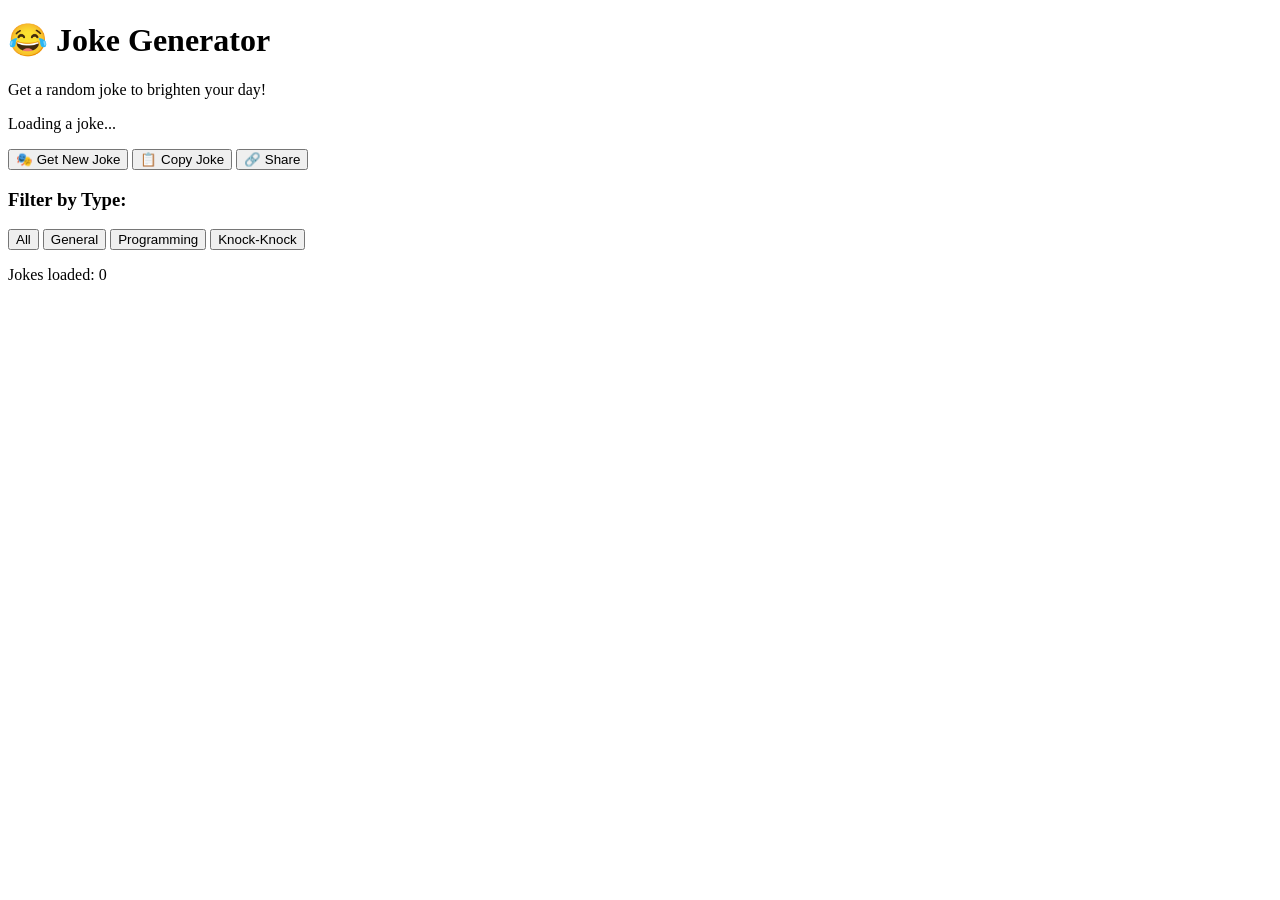
==== joke-generator.html @ 8b21f934 "Create HTML structure for joke generator" ====
<!DOCTYPE html>
<html lang="en">
<head>
    <meta charset="UTF-8">
    <meta name="viewport" content="width=device-width, initial-scale=1.0">
    <title>Random Joke Generator</title>
    <link rel="stylesheet" href="joke-styles.css">
</head>
<body>
    <div class="container">
        <div class="joke-card">
            <div class="joke-header">
                <h1>😂 Joke Generator</h1>
                <p>Get a random joke to brighten your day!</p>
            </div>

            <div class="joke-content" id="jokeContent">
                <p class="loading">Loading a joke...</p>
            </div>

            <div class="joke-type" id="jokeType">
                <!-- Joke type badge will appear here -->
            </div>

            <div class="button-group">
                <button class="btn btn-primary" id="getJokeBtn">
                    <span class="btn-icon">🎭</span>
                    Get New Joke
                </button>
                <button class="btn btn-secondary" id="copyJokeBtn">
                    <span class="btn-icon">📋</span>
                    Copy Joke
                </button>
                <button class="btn btn-secondary" id="shareJokeBtn">
                    <span class="btn-icon">🔗</span>
                    Share
                </button>
            </div>

            <div class="joke-filters">
                <h3>Filter by Type:</h3>
                <div class="filter-buttons">
                    <button class="filter-btn active" data-type="all">All</button>
                    <button class="filter-btn" data-type="general">General</button>
                    <button class="filter-btn" data-type="programming">Programming</button>
                    <button class="filter-btn" data-type="knock-knock">Knock-Knock</button>
                </div>
            </div>

            <div class="stats">
                <p>Jokes loaded: <span id="jokeCount">0</span></p>
            </div>

            <div class="notification" id="notification"></div>
        </div>
    </div>

    <script src="joke-script.js"></script>
</body>
</html>
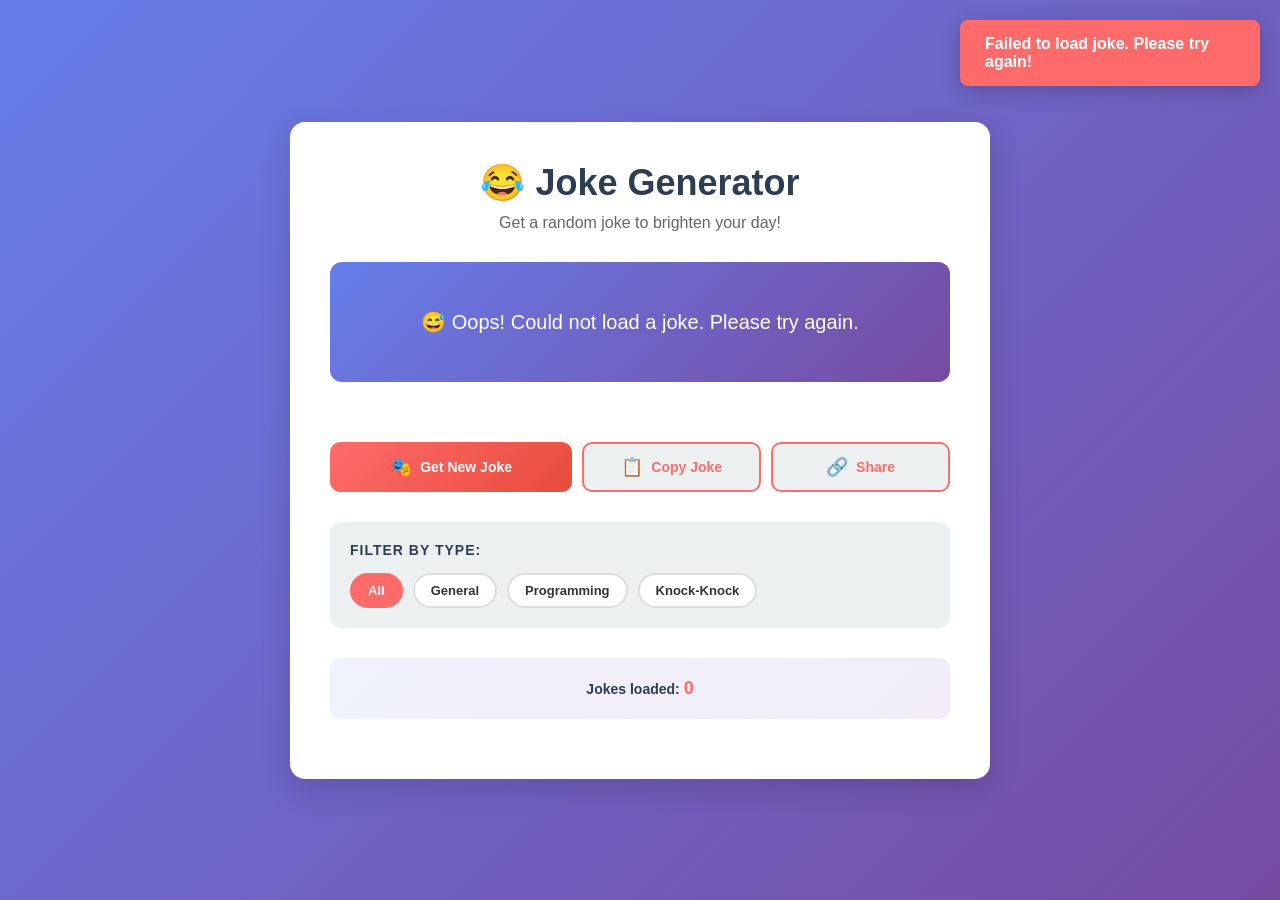
==== commit 715a2f6f: "Create random joke generator app with HTML, CSS, and JavaScript" ====
--- a/joke-generator.html
+++ b/joke-generator.html
@@ -57,4 +57,4 @@
 
     <script src="joke-script.js"></script>
 </body>
-</html>
+</html>
--- a/joke-styles.css
+++ b/joke-styles.css
@@ -0,0 +1,455 @@
+/* Global Styles */
+* {
+    margin: 0;
+    padding: 0;
+    box-sizing: border-box;
+}
+
+:root {
+    --primary-color: #FF6B6B;
+    --secondary-color: #4ECDC4;
+    --dark-color: #2c3e50;
+    --light-color: #ecf0f1;
+    --text-color: #333;
+    --success-color: #51CF66;
+    --warning-color: #FFD93D;
+    --border-radius: 15px;
+    --box-shadow: 0 10px 30px rgba(0, 0, 0, 0.15);
+}
+
+body {
+    font-family: 'Segoe UI', Tahoma, Geneva, Verdana, sans-serif;
+    background: linear-gradient(135deg, #667eea 0%, #764ba2 100%);
+    min-height: 100vh;
+    display: flex;
+    justify-content: center;
+    align-items: center;
+    padding: 20px;
+    color: var(--text-color);
+}
+
+.container {
+    width: 100%;
+    max-width: 700px;
+}
+
+/* Main Card */
+.joke-card {
+    background: white;
+    border-radius: var(--border-radius);
+    box-shadow: var(--box-shadow);
+    padding: 40px;
+    animation: slideUp 0.6s ease-out;
+}
+
+/* Animations */
+@keyframes slideUp {
+    from {
+        opacity: 0;
+        transform: translateY(30px);
+    }
+    to {
+        opacity: 1;
+        transform: translateY(0);
+    }
+}
+
+@keyframes fadeIn {
+    from {
+        opacity: 0;
+    }
+    to {
+        opacity: 1;
+    }
+}
+
+@keyframes pulse {
+    0%, 100% {
+        opacity: 1;
+    }
+    50% {
+        opacity: 0.7;
+    }
+}
+
+@keyframes shake {
+    0%, 100% {
+        transform: translateX(0);
+    }
+    10%, 30%, 50%, 70%, 90% {
+        transform: translateX(-5px);
+    }
+    20%, 40%, 60%, 80% {
+        transform: translateX(5px);
+    }
+}
+
+@keyframes bounce {
+    0%, 100% {
+        transform: translateY(0);
+    }
+    50% {
+        transform: translateY(-10px);
+    }
+}
+
+@keyframes slideDown {
+    from {
+        opacity: 0;
+        transform: translateY(-20px);
+    }
+    to {
+        opacity: 1;
+        transform: translateY(0);
+    }
+}
+
+@keyframes float {
+    0%, 100% {
+        transform: translateY(0px);
+    }
+    50% {
+        transform: translateY(-10px);
+    }
+}
+
+/* Header */
+.joke-header {
+    text-align: center;
+    margin-bottom: 30px;
+    animation: slideDown 0.8s ease-out;
+}
+
+.joke-header h1 {
+    font-size: 36px;
+    color: var(--dark-color);
+    margin-bottom: 10px;
+    animation: float 3s ease-in-out infinite;
+}
+
+.joke-header p {
+    font-size: 16px;
+    color: #666;
+    font-weight: 500;
+}
+
+/* Joke Content */
+.joke-content {
+    background: linear-gradient(135deg, #667eea 0%, #764ba2 100%);
+    padding: 30px;
+    border-radius: 12px;
+    margin: 30px 0;
+    min-height: 120px;
+    display: flex;
+    align-items: center;
+    justify-content: center;
+    text-align: center;
+    animation: fadeIn 0.8s ease-out;
+}
+
+.joke-content p {
+    color: white;
+    font-size: 20px;
+    line-height: 1.6;
+    font-weight: 500;
+    animation: fadeIn 0.6s ease-out;
+}
+
+.loading {
+    animation: pulse 1.5s ease-in-out infinite !important;
+}
+
+.joke-setup {
+    margin-bottom: 15px;
+    font-weight: 600;
+}
+
+.joke-delivery {
+    margin-top: 15px;
+    font-size: 18px;
+    opacity: 0.95;
+    animation: slideDown 0.4s ease-out 0.3s both;
+}
+
+/* Joke Type Badge */
+.joke-type {
+    display: flex;
+    justify-content: center;
+    margin: 20px 0;
+}
+
+.badge {
+    display: inline-block;
+    background: var(--primary-color);
+    color: white;
+    padding: 8px 16px;
+    border-radius: 20px;
+    font-size: 12px;
+    font-weight: 700;
+    text-transform: uppercase;
+    letter-spacing: 1px;
+    animation: slideDown 0.6s ease-out;
+}
+
+.badge.general {
+    background: var(--secondary-color);
+}
+
+.badge.programming {
+    background: #FFB84D;
+}
+
+.badge.knock-knock {
+    background: #A569BD;
+}
+
+/* Button Group */
+.button-group {
+    display: flex;
+    gap: 10px;
+    margin: 30px 0;
+    flex-wrap: wrap;
+    animation: slideUp 0.8s ease-out 0.2s both;
+}
+
+.btn {
+    flex: 1;
+    min-width: 140px;
+    padding: 12px 20px;
+    border: none;
+    border-radius: 10px;
+    font-size: 14px;
+    font-weight: 600;
+    cursor: pointer;
+    transition: all 0.3s ease;
+    display: flex;
+    align-items: center;
+    justify-content: center;
+    gap: 8px;
+    position: relative;
+    overflow: hidden;
+}
+
+.btn-icon {
+    font-size: 18px;
+    animation: bounce 2s ease-in-out infinite;
+}
+
+.btn-primary {
+    background: linear-gradient(135deg, var(--primary-color) 0%, #e74c3c 100%);
+    color: white;
+    flex: 1.5;
+}
+
+.btn-primary:hover {
+    transform: translateY(-3px);
+    box-shadow: 0 10px 25px rgba(255, 107, 107, 0.3);
+}
+
+.btn-primary:active {
+    transform: translateY(-1px);
+}
+
+.btn-primary:disabled {
+    opacity: 0.6;
+    cursor: not-allowed;
+    animation: pulse 1s ease-in-out infinite;
+}
+
+.btn-secondary {
+    background: var(--light-color);
+    color: var(--primary-color);
+    border: 2px solid var(--primary-color);
+}
+
+.btn-secondary:hover {
+    background: var(--primary-color);
+    color: white;
+    transform: translateY(-3px);
+    box-shadow: 0 10px 25px rgba(255, 107, 107, 0.2);
+}
+
+.btn-secondary:active {
+    transform: translateY(-1px);
+}
+
+/* Filters */
+.joke-filters {
+    background: var(--light-color);
+    padding: 20px;
+    border-radius: 12px;
+    margin: 30px 0;
+    animation: slideUp 0.8s ease-out 0.4s both;
+}
+
+.joke-filters h3 {
+    font-size: 14px;
+    font-weight: 700;
+    color: var(--dark-color);
+    margin-bottom: 15px;
+    text-transform: uppercase;
+    letter-spacing: 1px;
+}
+
+.filter-buttons {
+    display: flex;
+    gap: 10px;
+    flex-wrap: wrap;
+}
+
+.filter-btn {
+    padding: 8px 16px;
+    border: 2px solid #ddd;
+    background: white;
+    border-radius: 20px;
+    cursor: pointer;
+    font-size: 13px;
+    font-weight: 600;
+    transition: all 0.3s ease;
+    color: var(--text-color);
+}
+
+.filter-btn:hover {
+    border-color: var(--primary-color);
+    color: var(--primary-color);
+}
+
+.filter-btn.active {
+    background: var(--primary-color);
+    color: white;
+    border-color: var(--primary-color);
+    animation: pulse 0.6s ease-out;
+}
+
+/* Stats */
+.stats {
+    text-align: center;
+    padding: 20px;
+    background: linear-gradient(135deg, rgba(102, 126, 234, 0.1) 0%, rgba(118, 75, 162, 0.1) 100%);
+    border-radius: 10px;
+    margin: 20px 0;
+    animation: slideUp 0.8s ease-out 0.6s both;
+}
+
+.stats p {
+    font-size: 14px;
+    font-weight: 600;
+    color: var(--dark-color);
+}
+
+.stats span {
+    color: var(--primary-color);
+    font-size: 18px;
+    font-weight: 700;
+}
+
+/* Notification */
+.notification {
+    position: fixed;
+    top: 20px;
+    right: 20px;
+    padding: 15px 25px;
+    background: var(--success-color);
+    color: white;
+    border-radius: 8px;
+    font-weight: 600;
+    animation: slideDown 0.4s ease-out;
+    box-shadow: 0 5px 20px rgba(0, 0, 0, 0.2);
+    z-index: 1000;
+    max-width: 300px;
+    word-wrap: break-word;
+}
+
+.notification.error {
+    background: #FF6B6B;
+}
+
+.notification.warning {
+    background: var(--warning-color);
+    color: var(--dark-color);
+}
+
+.notification.hidden {
+    display: none;
+}
+
+/* Responsive Design */
+@media (max-width: 600px) {
+    .joke-card {
+        padding: 25px;
+    }
+
+    .joke-header h1 {
+        font-size: 28px;
+    }
+
+    .joke-content {
+        min-height: 100px;
+        padding: 20px;
+    }
+
+    .joke-content p {
+        font-size: 18px;
+    }
+
+    .button-group {
+        flex-direction: column;
+    }
+
+    .btn {
+        width: 100%;
+    }
+
+    .btn-primary {
+        flex: 1;
+    }
+
+    .filter-buttons {
+        flex-direction: column;
+    }
+
+    .filter-btn {
+        flex: 1;
+    }
+
+    .notification {
+        left: 20px;
+        right: 20px;
+        max-width: none;
+    }
+}
+
+/* Dark Theme Support */
+@media (prefers-color-scheme: dark) {
+    body {
+        background: linear-gradient(135deg, #1a1a2e 0%, #16213e 100%);
+    }
+
+    .joke-card {
+        background: #0f3460;
+        color: #ecf0f1;
+    }
+
+    .joke-header h1,
+    .joke-header p {
+        color: #ecf0f1;
+    }
+
+    .joke-filters {
+        background: #16213e;
+    }
+
+    .filter-btn {
+        background: #16213e;
+        border-color: #444;
+        color: #ecf0f1;
+    }
+
+    .filter-btn:hover {
+        border-color: var(--primary-color);
+    }
+
+    .stats {
+        background: rgba(102, 126, 234, 0.2);
+    }
+}
